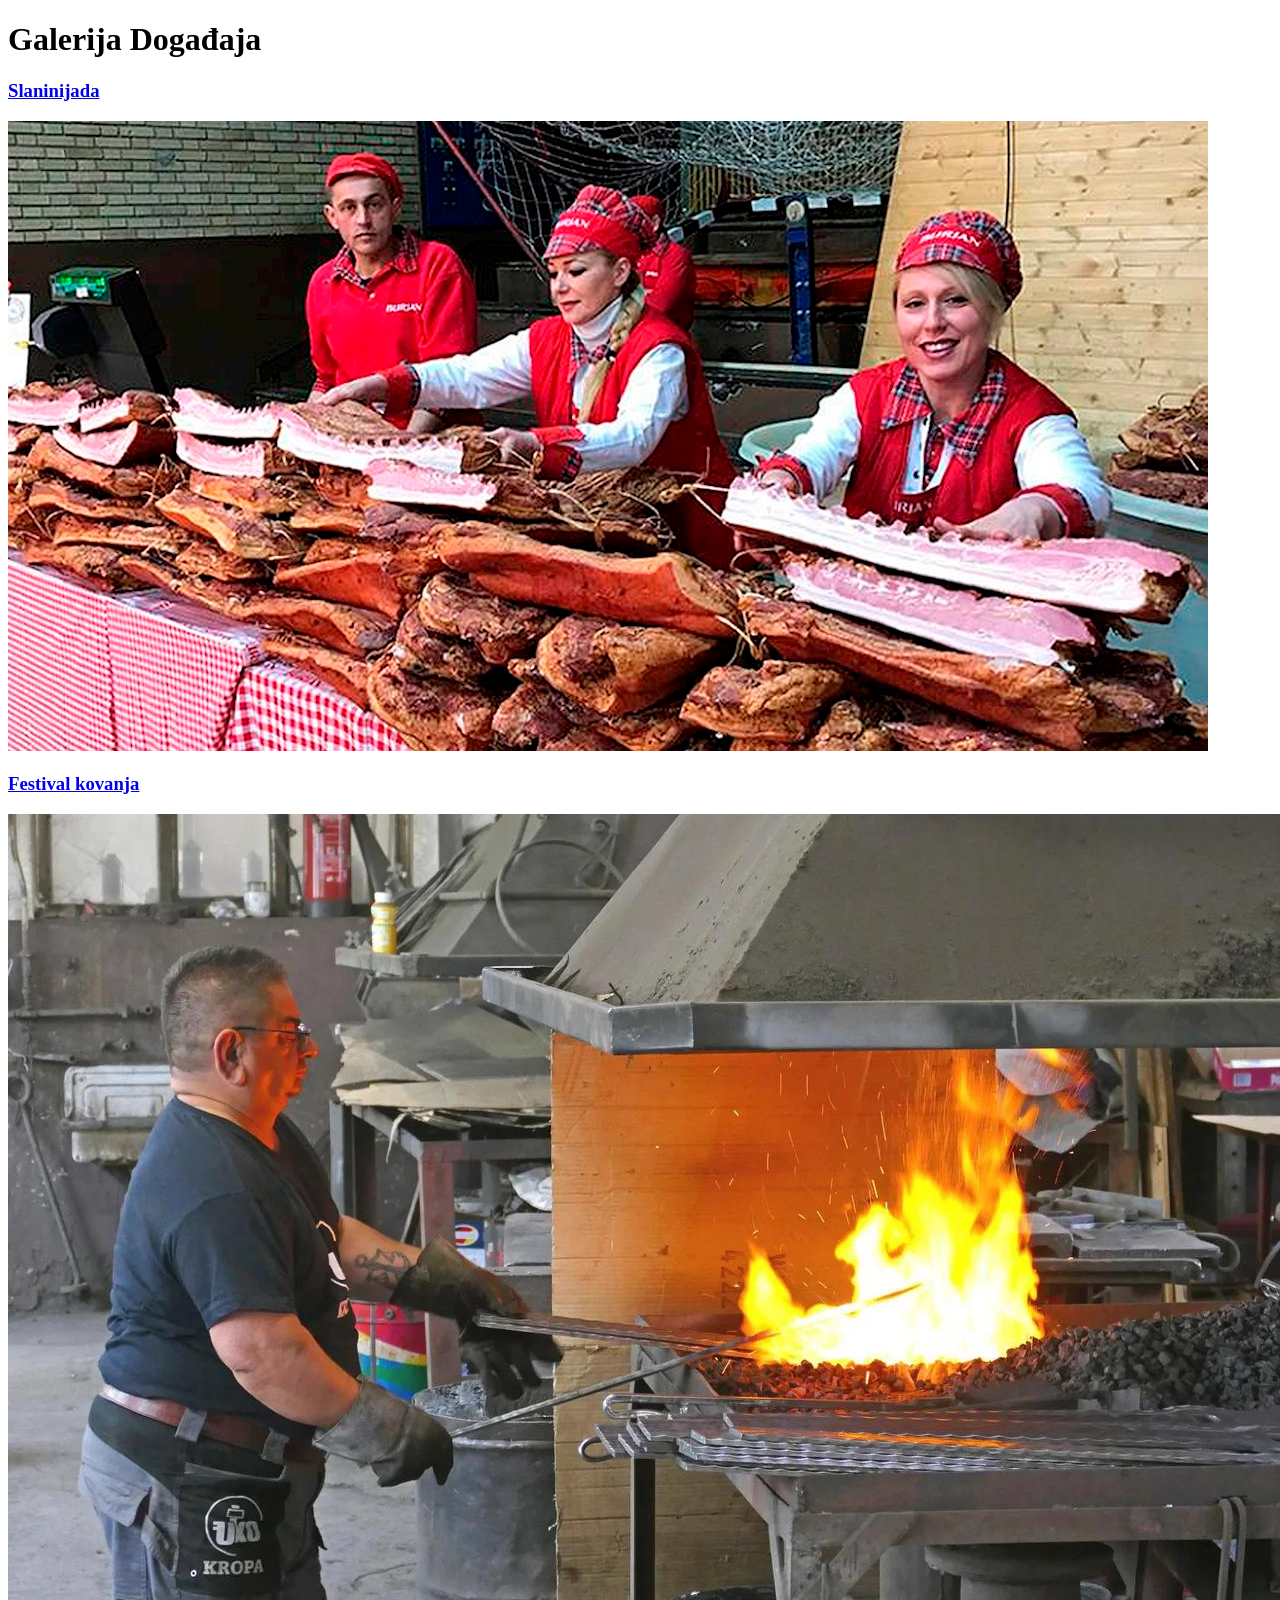
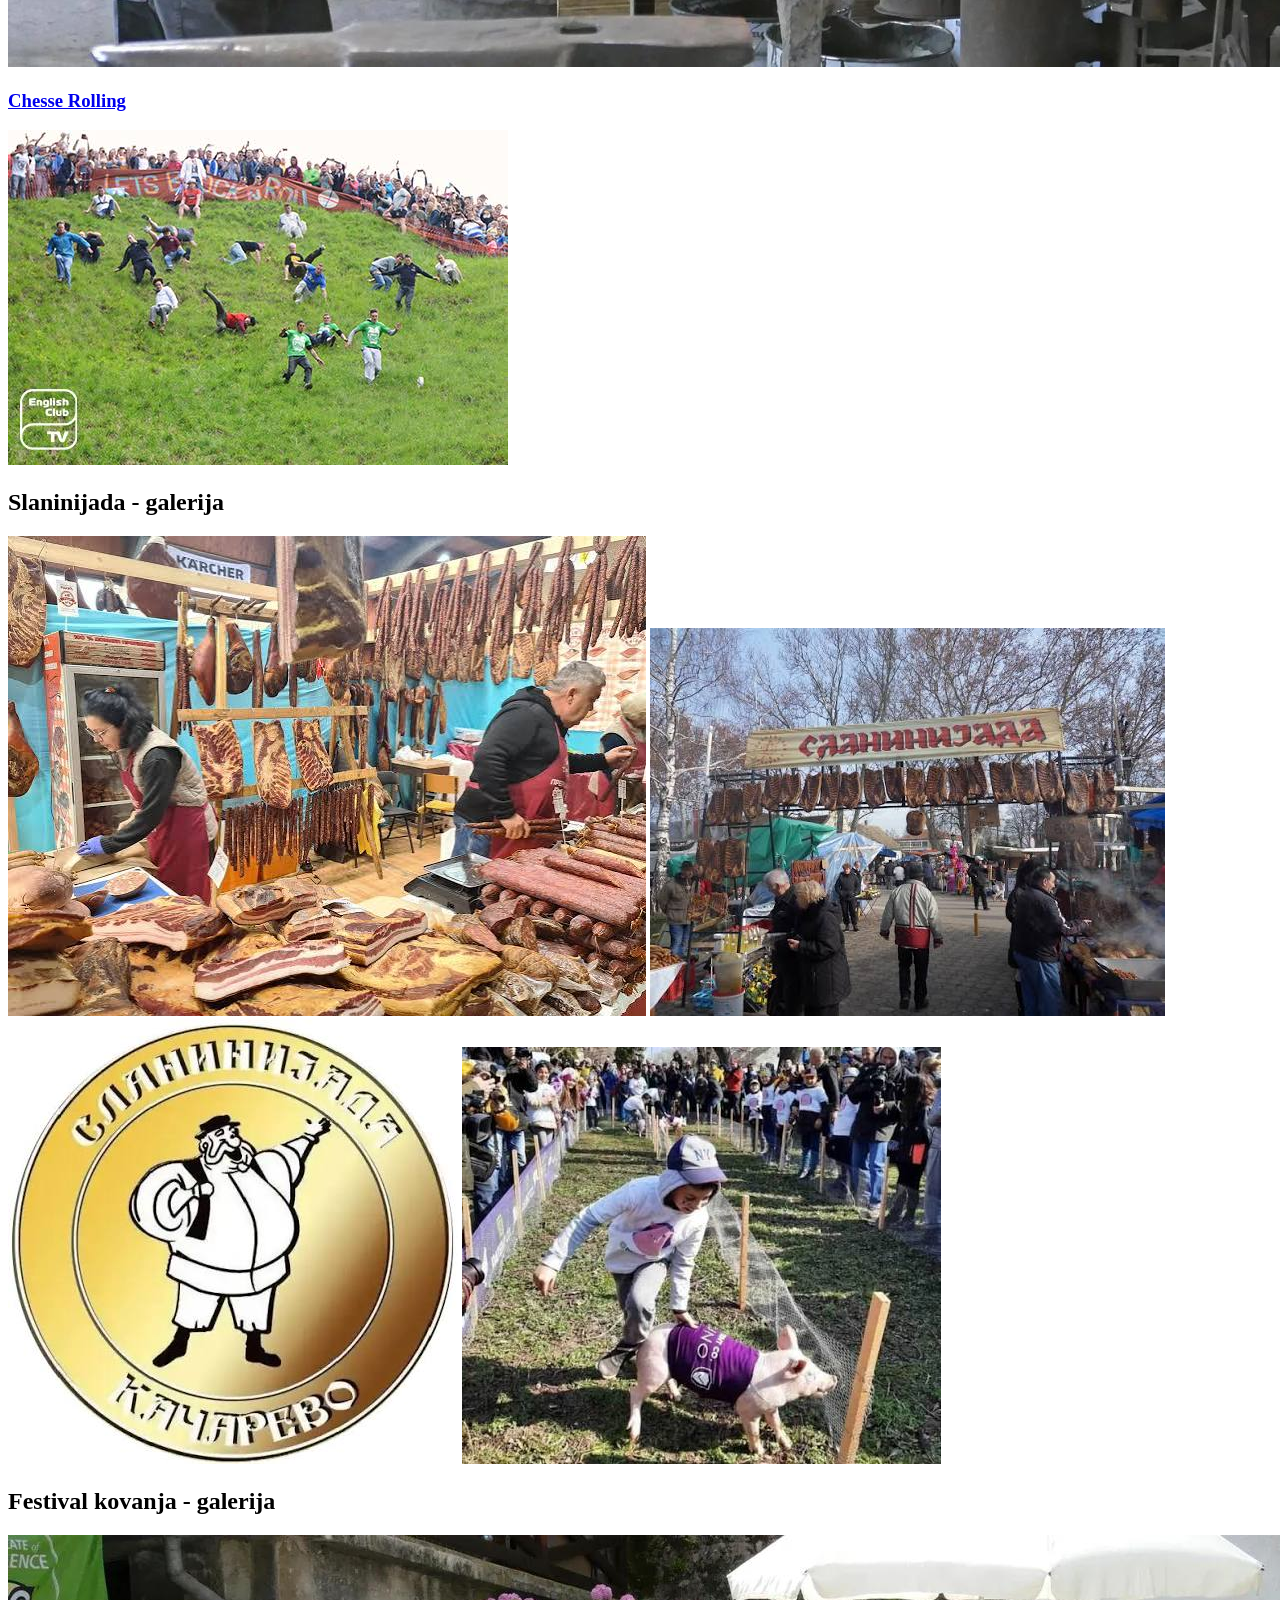
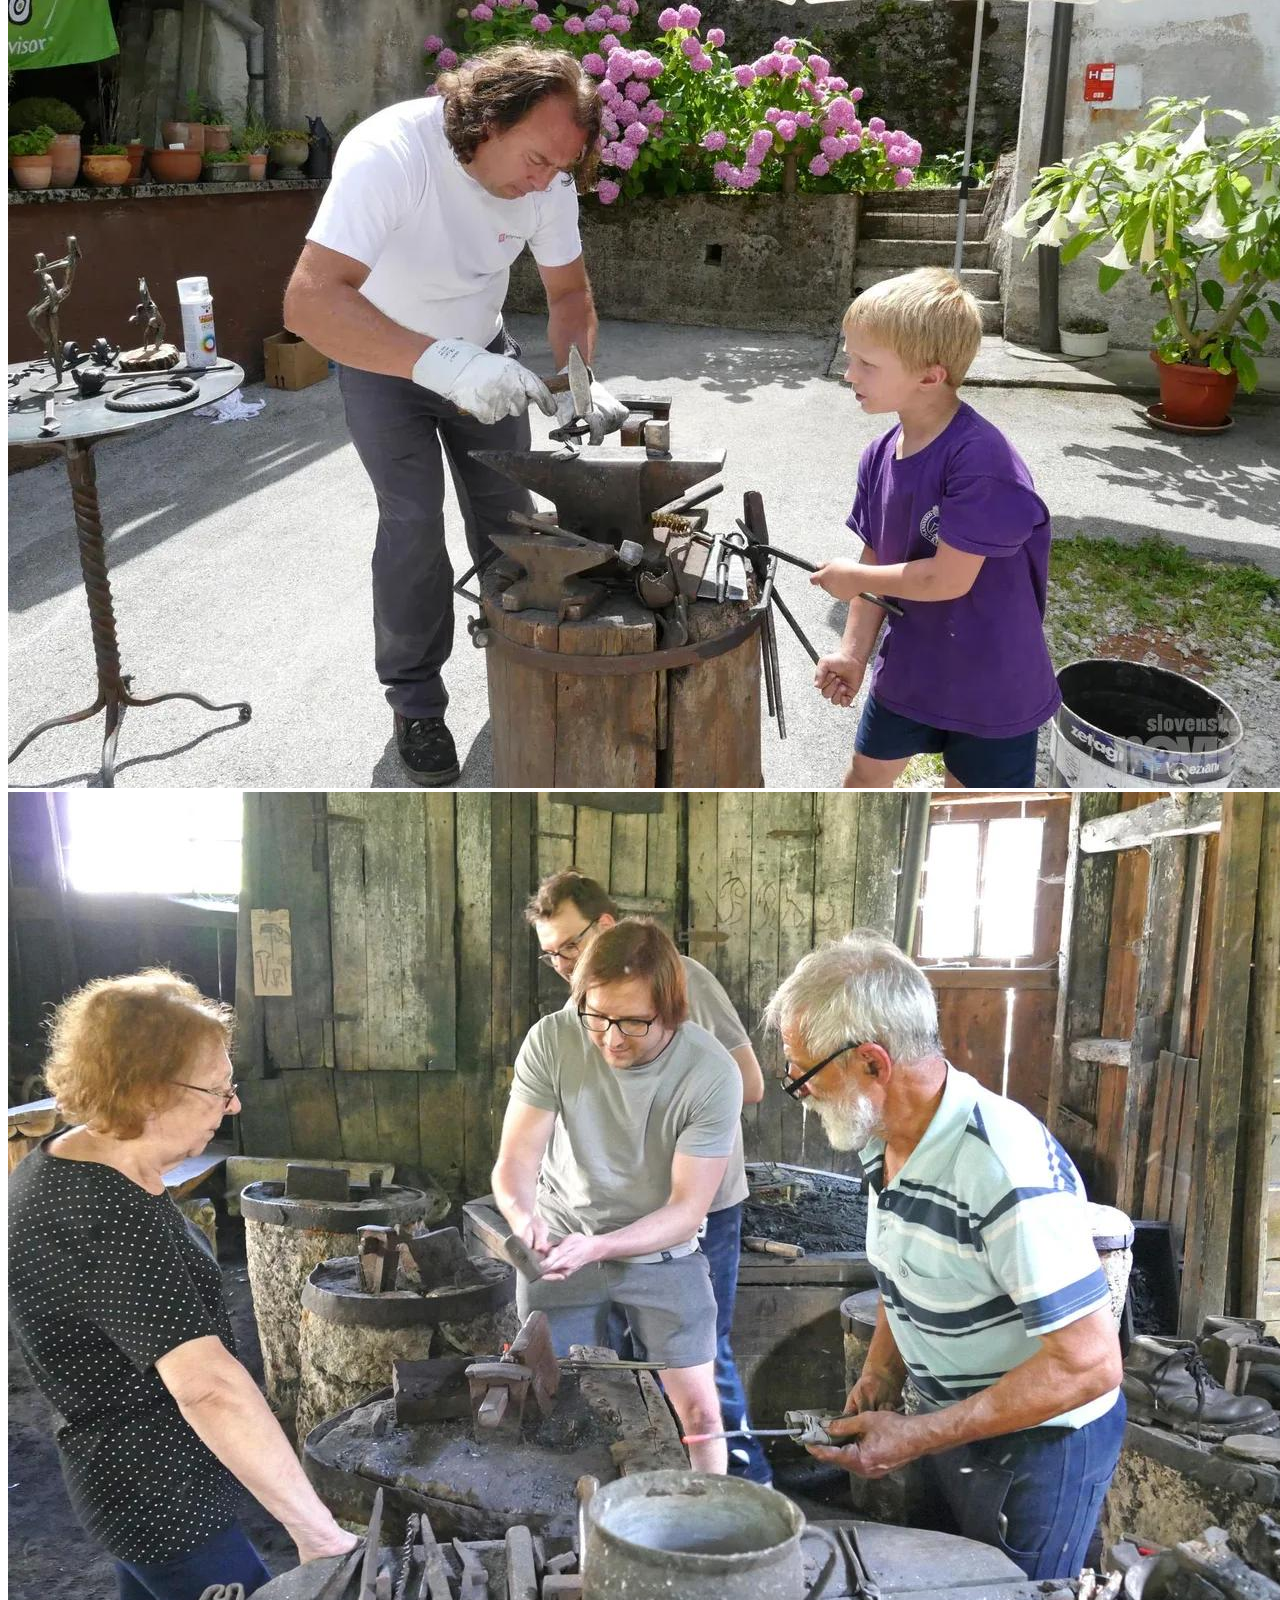
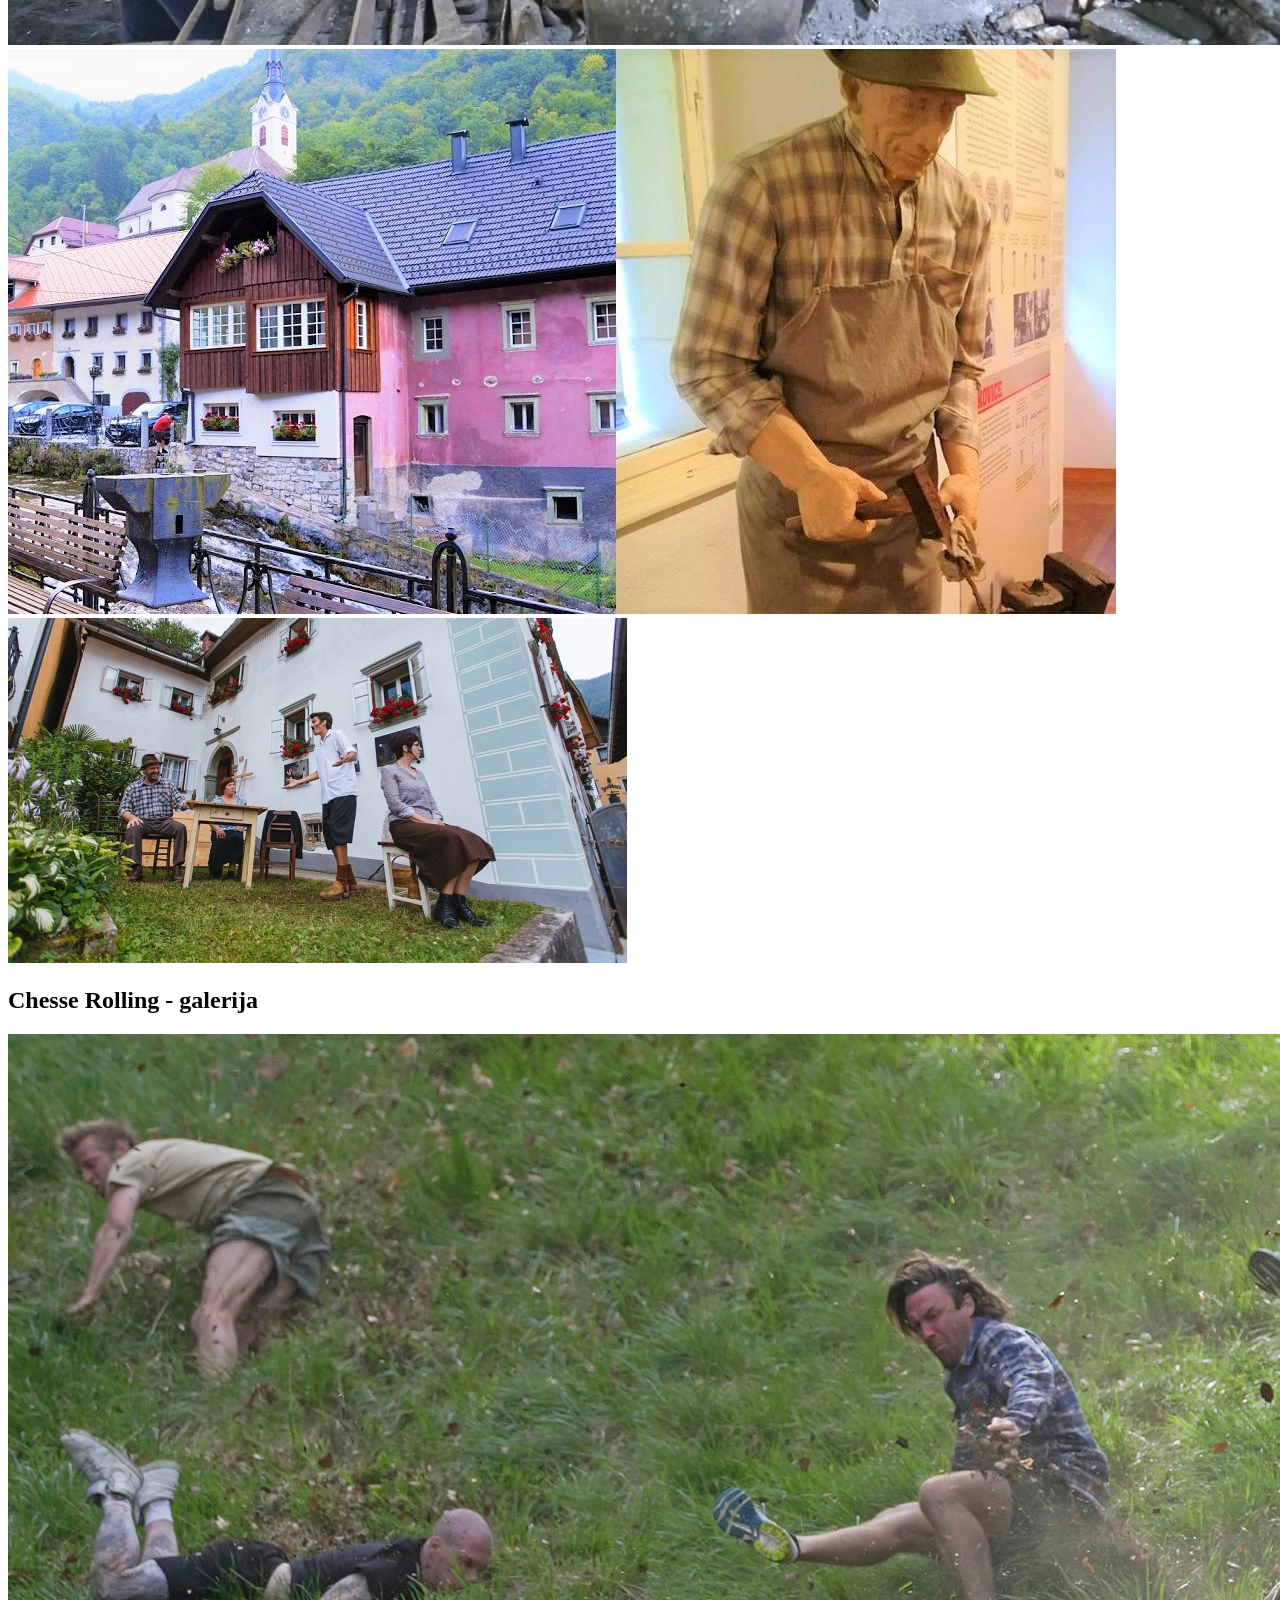
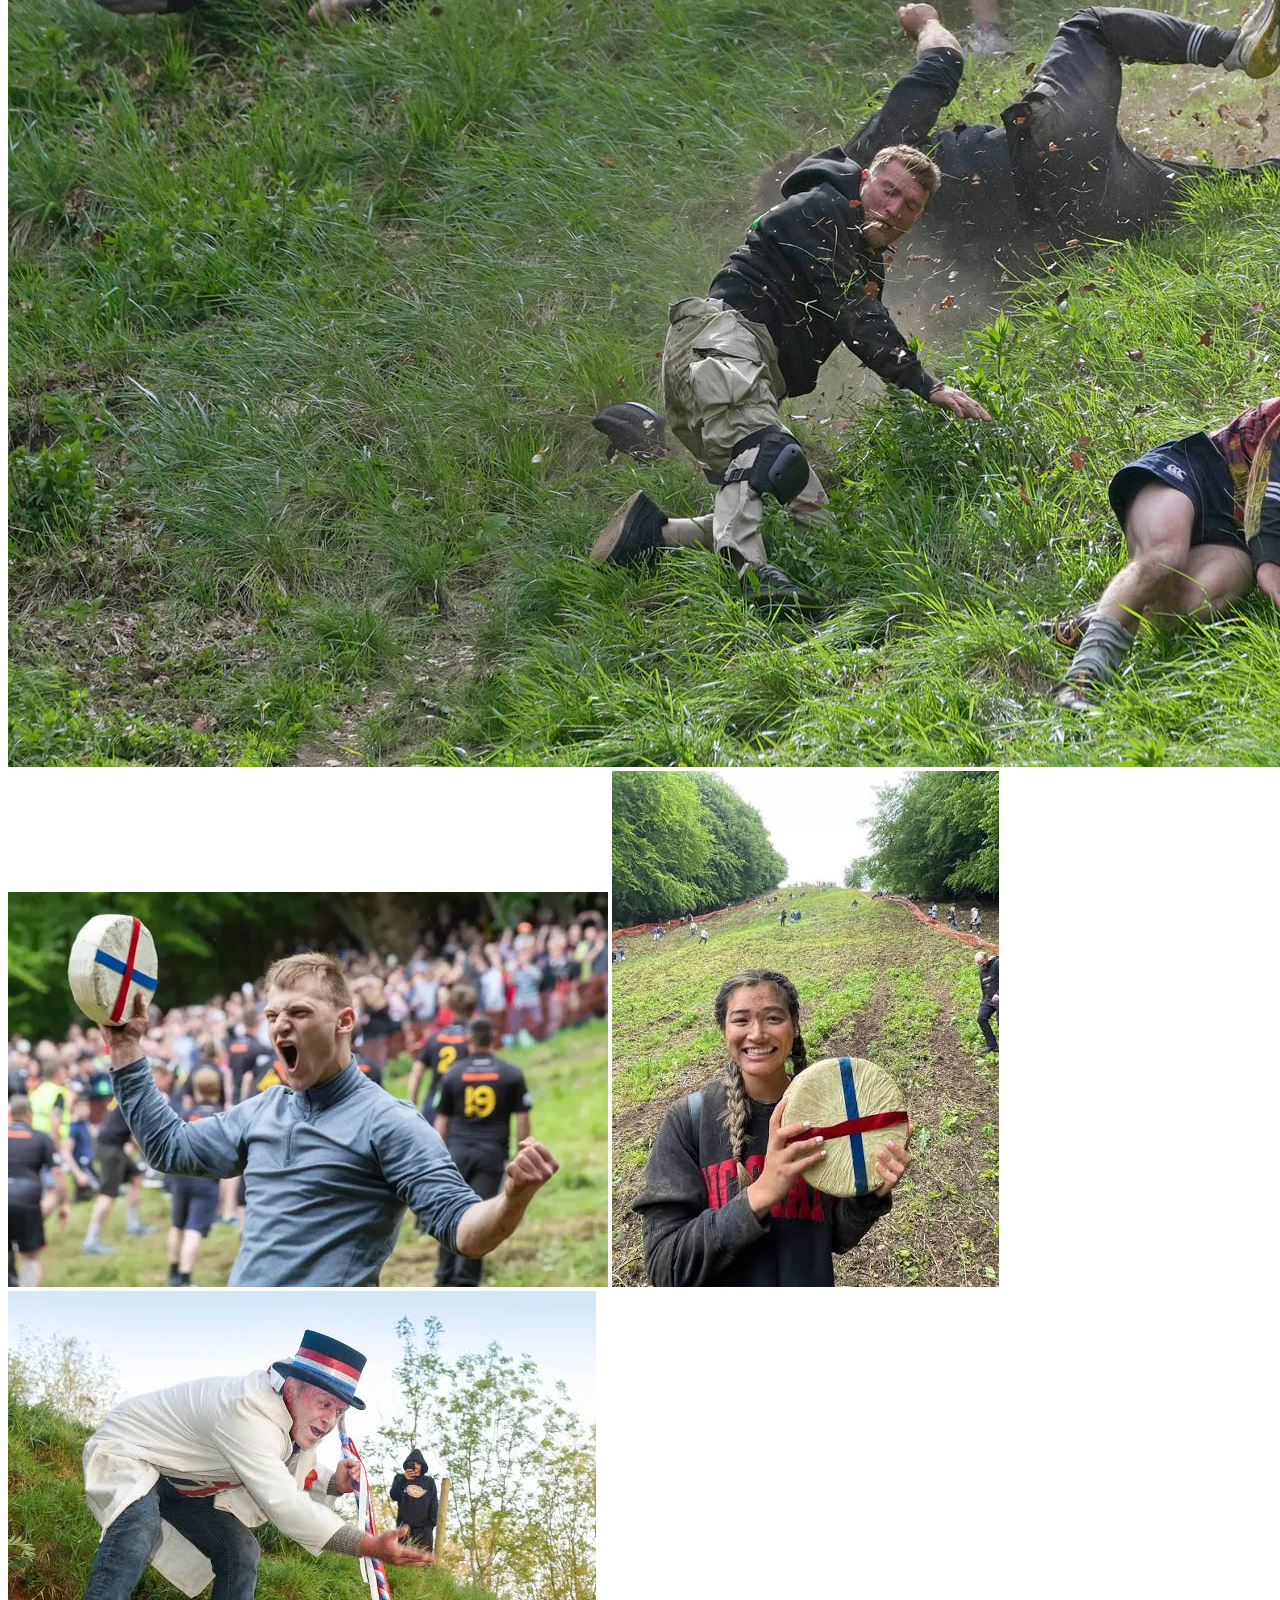
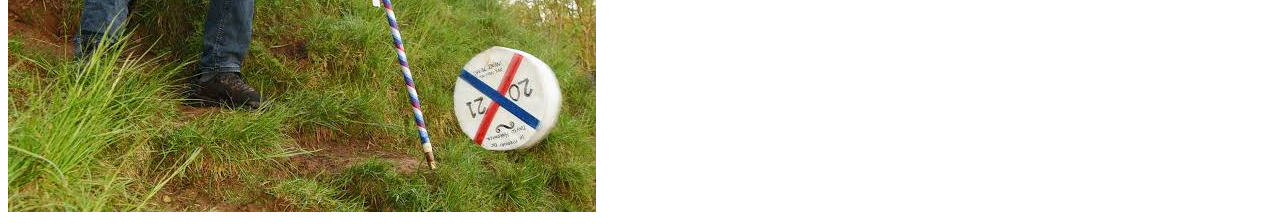
==== Galerija.html @ 3e97b46f "Add files via upload" ====
<!DOCTYPE html>
<html>
<head>
<meta charset="UTF-8">
<title>Galerija Događaja</title>
<link rel="stylesheet" href="galerija.css">

</head>
<body>
<h1>Galerija Događaja</h1>

<div class="flex">

<a href="#slaninijada">
<div class="flex-card">
<h3>Slaninijada</h3>
<img src="img/slaninijada.jpg">
</div>
</a>

<a href="#kovanje">
<div class="flex-card">
<h3>Festival kovanja</h3>
<img src="img/kovanje.jpg">
</div>
</a>

<a href="#chesse">
<div class="flex-card">
<h3>Chesse Rolling</h3>
<img src="img/chesse.jpg">
</div>
</a>

</div>

<div id="slaninijada" class="section">
<h2>Slaninijada - galerija</h2>

<div class="grid">
<img src="img/s1.jpg">
<img src="img/s2.jpg">
<img src="img/s3.jpg">
<img src="img/s4.jpg">
</div>

</div>

<div id="kovanje" class="section">
<h2>Festival kovanja - galerija</h2>

<div class="grid">
<img src="img/k1.jpg">
<img src="img/k2.jpg">
<img src="img/k3.jpg">
<img src="img/k4.jpg">
</div>

</div>

<div id="chesse" class="section">
<h2>Chesse Rolling - galerija</h2>

<div class="grid">
<img src="img/c1.jpg">
<img src="img/c2.jpg">
<img src="img/c3.jpg">
<img src="img/c4.jpg">
</div>

</div>

</body>
</html>
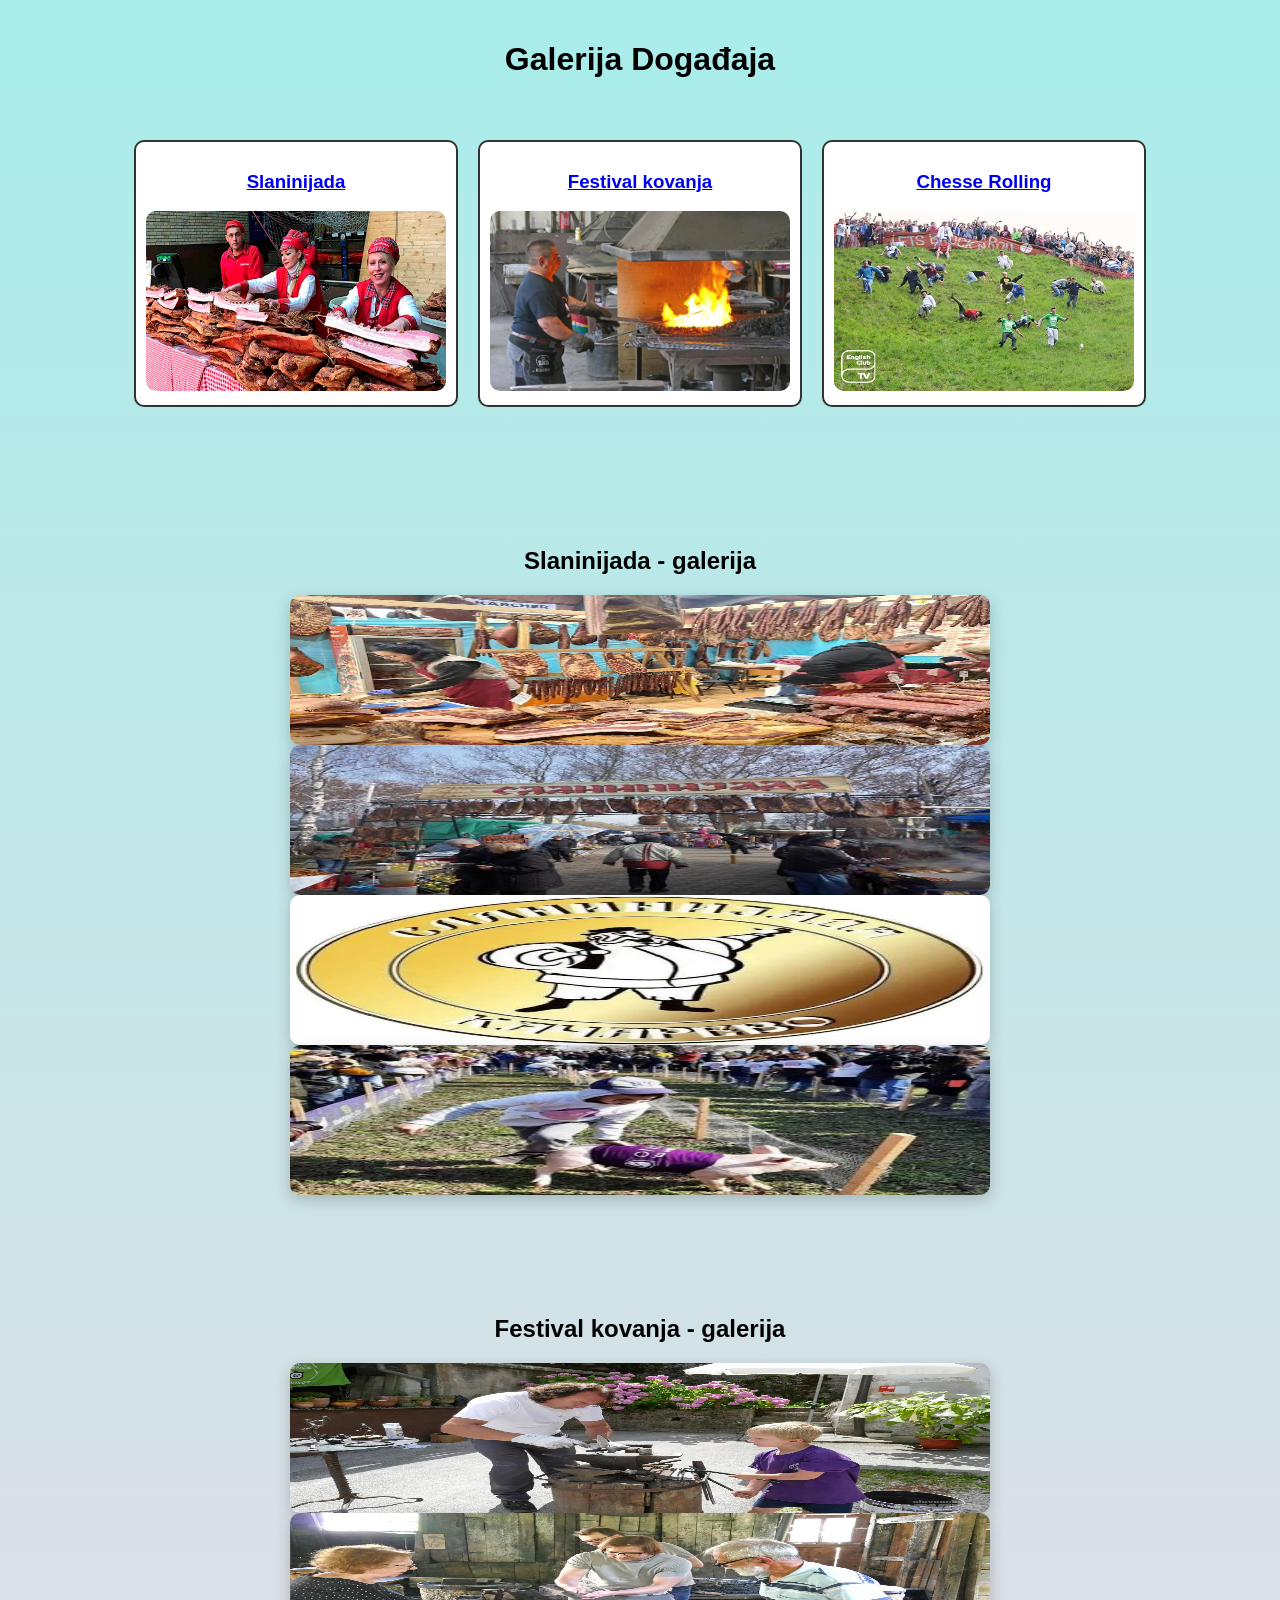
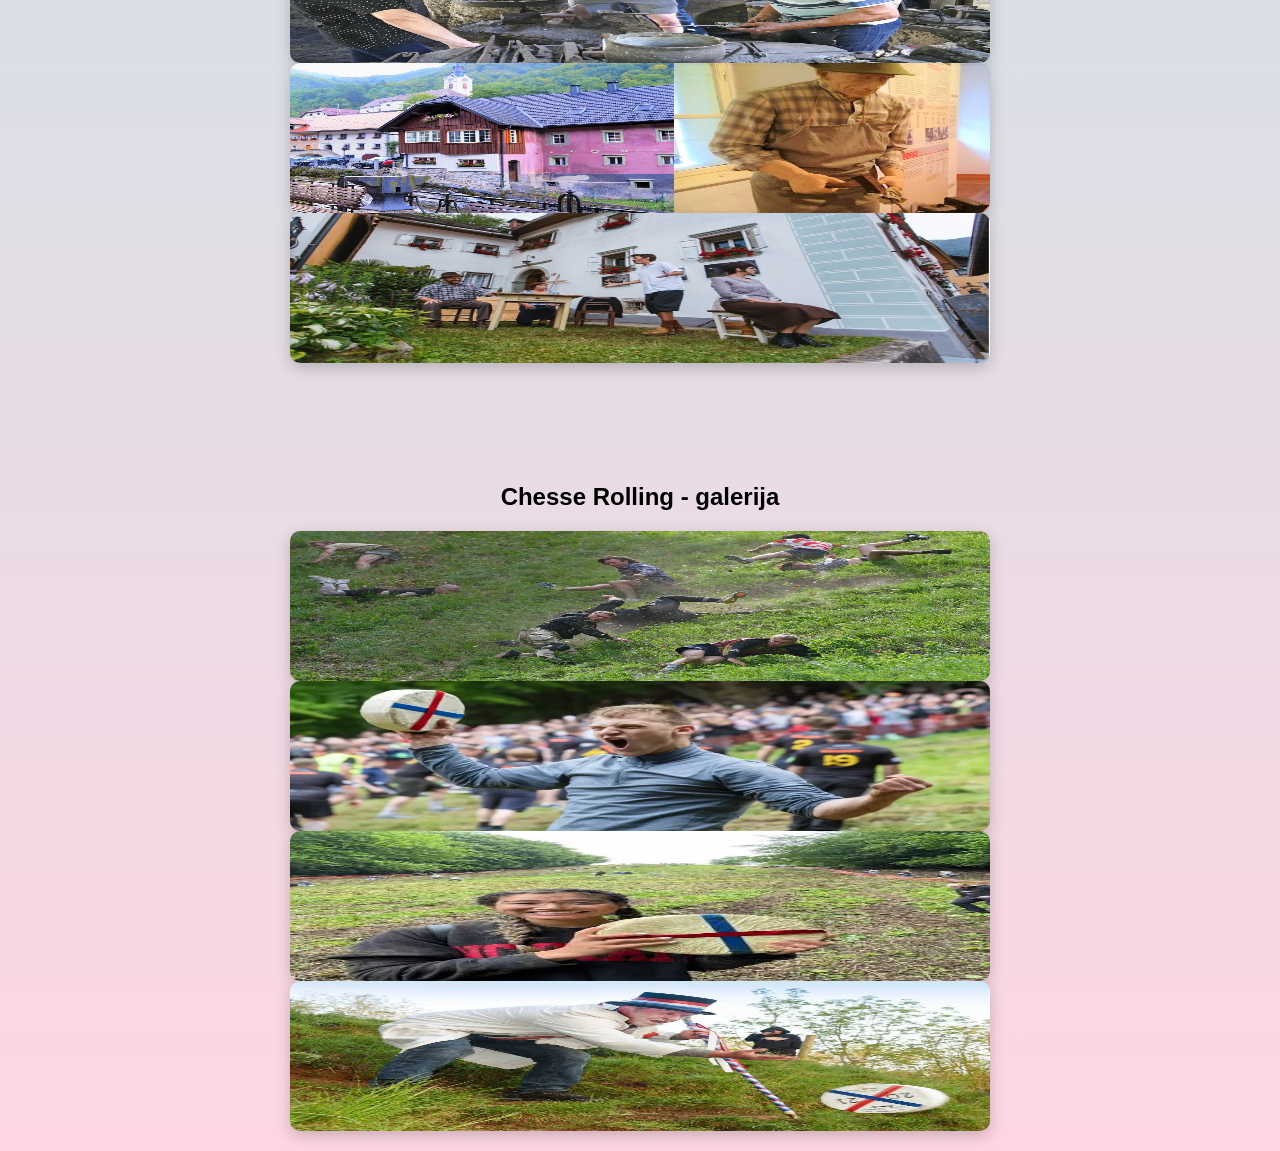
==== commit 73967c53: "Fix HTML structure and update stylesheet path" ====
--- a/Galerija.html
+++ b/Galerija.html
@@ -3,7 +3,7 @@
 <head>
 <meta charset="UTF-8">
 <title>Galerija Događaja</title>
-<link rel="stylesheet" href="galerija.css">
+<link rel="stylesheet" href="css/galerija.css">
 
 </head>
 <body>
@@ -71,4 +71,4 @@
 </div>
 
 </body>
-</html>+</html>
--- a/css/galerija.css
+++ b/css/galerija.css
@@ -0,0 +1,68 @@
+body {
+    margin: 0;
+    font-family: Arial, sans-serif;
+    background: linear-gradient(to bottom, #a8edea, #fed6e3);
+}
+
+h1 {
+    text-align: center;
+    padding: 20px;
+}
+
+.flex {
+    display: flex;
+    justify-content: center;
+    gap: 20px;
+    flex-wrap: wrap;
+    padding: 20px;
+}
+
+.flex-card {
+    width: 300px;
+    text-align: center;
+    border: 2px solid #333;
+    border-radius: 10px;
+    padding: 10px;
+    background: white;
+    cursor: pointer;
+}
+
+.flex-card img {
+    width: 100%;
+    height: 180px;
+    border-radius: 10px;
+}
+
+.section {
+    text-align: center;
+    margin-top: 120px;
+}
+
+.grid {
+    display: grid;
+    grid-template-columns:1fr
+    gap: 15px;
+    max-width: 700px;
+    margin: 20px auto;
+}
+
+.grid img {
+    width: 100%;
+    height: 150px;
+    border-radius: 10px;
+    box-shadow: 0 5px 15px rgba(0, 0, 0, 0.2);
+}
+@media screen and (min-width: 600px) {
+    body {
+        background-color: lightgreen;
+    }
+
+    .container-grid {
+        display: grid;
+        grid-template-columns:
+		repeat(2,1fr);
+        row-gap: 10px;
+        width: 600px;
+        border: 2px solid #50C878;
+    }
+}
